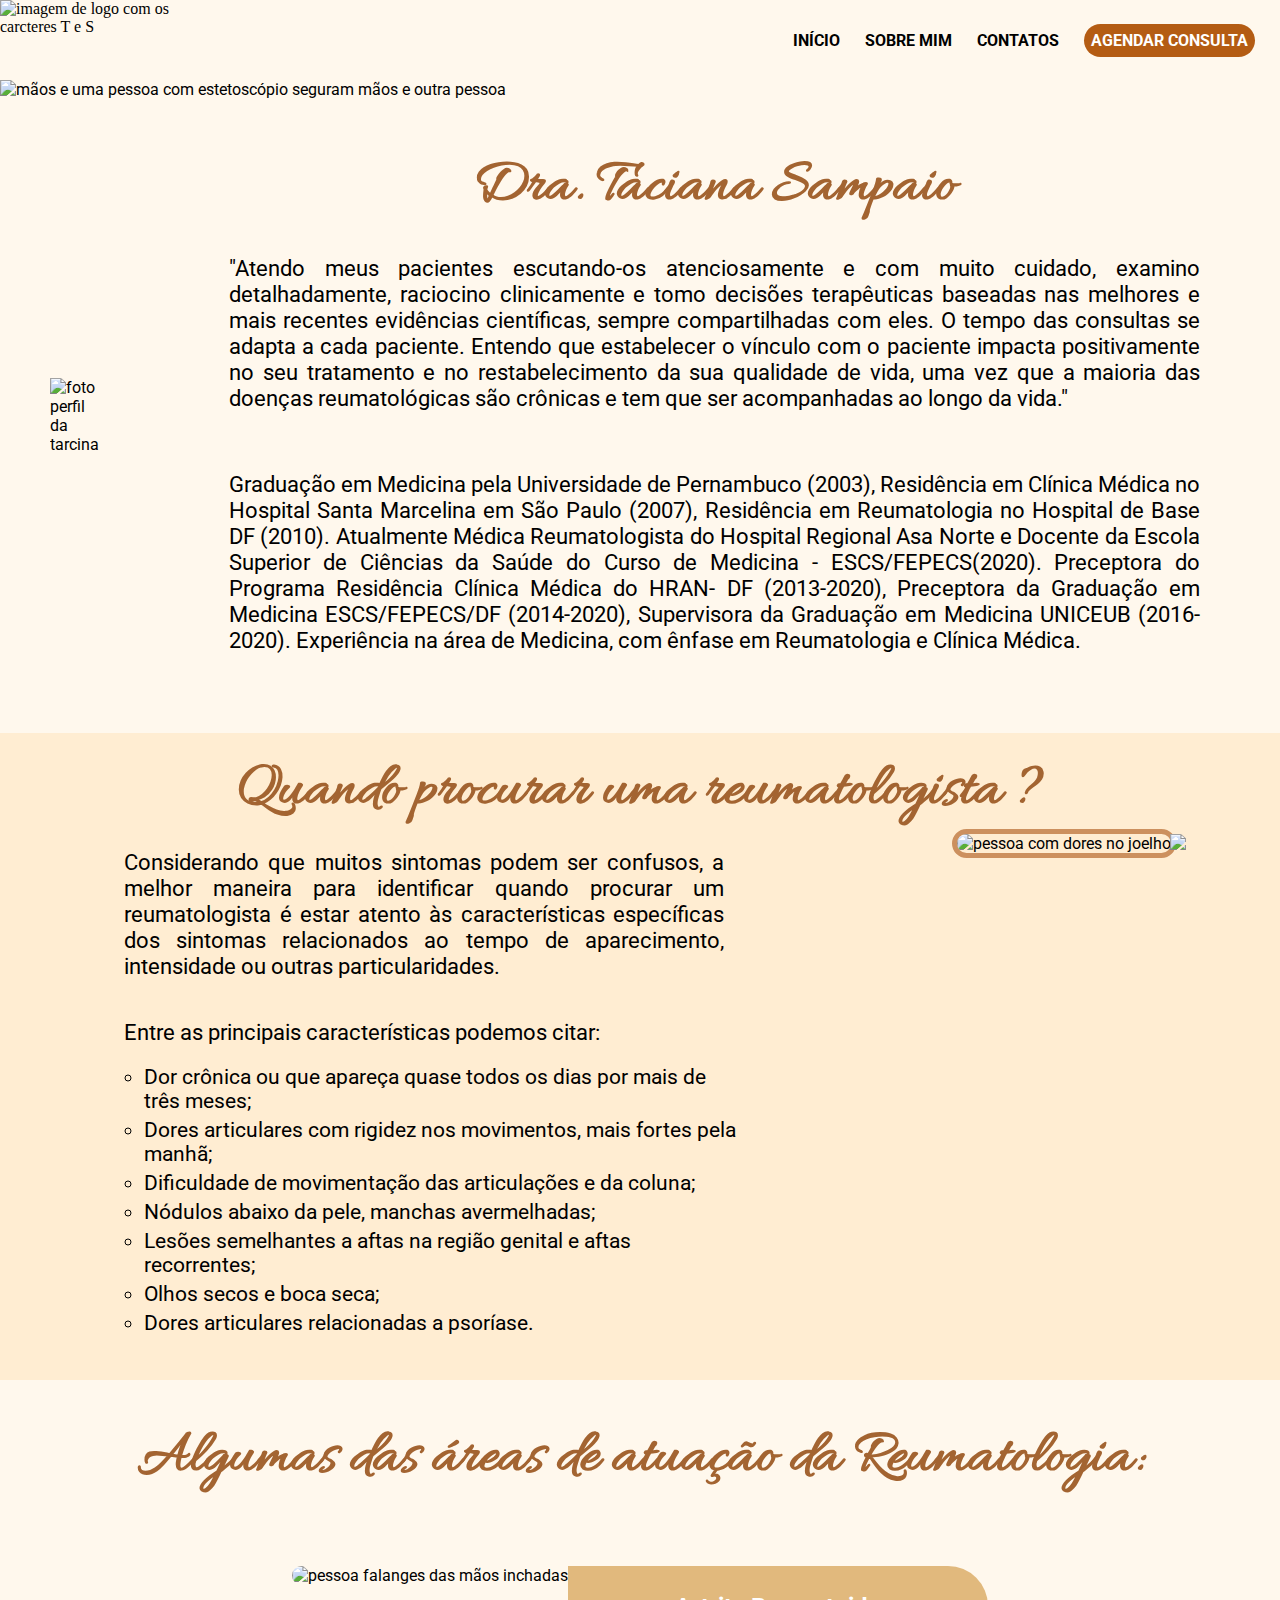
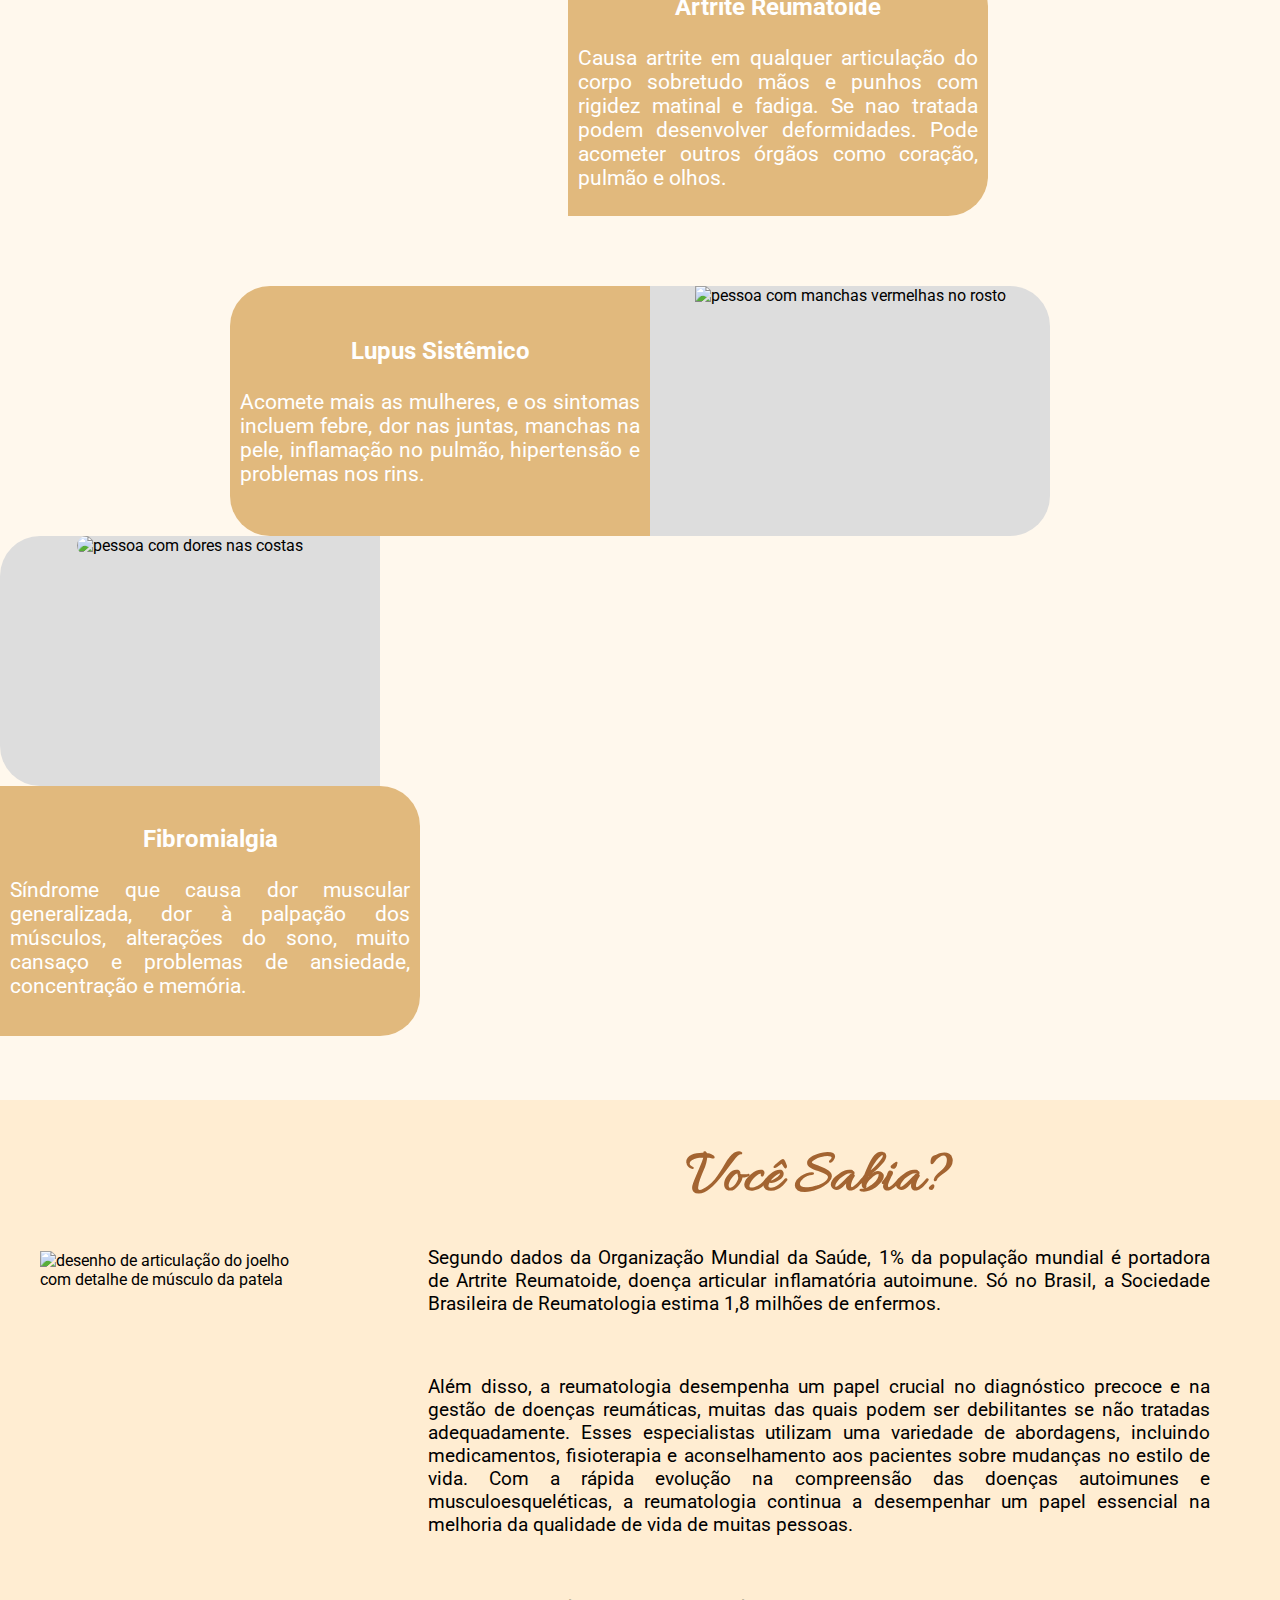
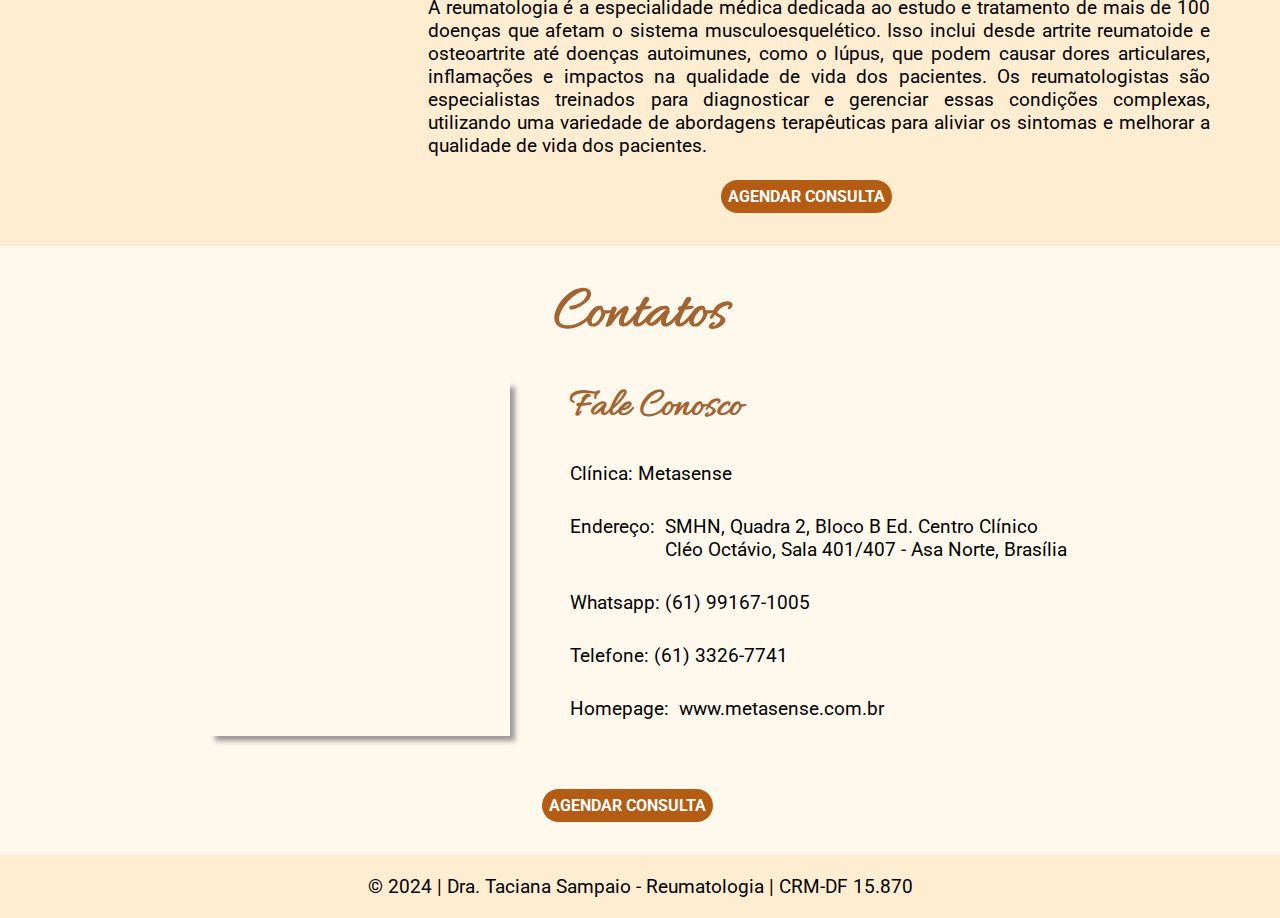
==== index.html @ 57ab5501 "nav mobile completo - antes de mexer seção doenças" ====
<!DOCTYPE html>
<html lang="pt-br">
	<head>
		<title>Dra. Taciana (em construção)</title>
		<meta charset="utf-8"/>
		<meta name="keywords" content="reumatologia,taciana albuquerque sampaio carvalho,reumatologista,consulta,lupus,distrito federal,brasilia,fibromialgia,artrite">
		<meta name="description" content="Site da médica taciana albuquerque sampaio carvalho, profissional especializada em doenças reumatológicas como lupsus, arteite reumatoide, fibromialgia. Marque sua consulta em brasilia e distrito federal."/>
		<meta name="viewport" content="width=device-width, initial-scale=1">
		<link rel="stylesheet" type="text/css" href="estilo.css">
	</head>

    <body>
        <section id="container-externo">
            <nav id="navDesktop">
                <div id="conjunto-menu">
                    <div id="logo-menu">
                        <img id="img-logo" src="img/logo.png" alt="imagem de logo com os carcteres T e S">
                    </div>
                        
                    <div id="menu-nav">
                        <a class="menu" href="#">INÍCIO<a/> 
                        <a class="menu" href="#sobre-mim">SOBRE MIM<a/> 
                        <a class="menu" href="#locais_atendimento">CONTATOS<a/> 
                        <a class="a-menu" href="#">AGENDAR CONSULTA<a/>
                    </div>
                </div>
            </nav>

            <nav id="navMobile">
                <div id="conjunto-menu-mobile">
                    <div id="menu-logo-burguer">
                        <img id="img-logo" src="img/logo.png" alt="imagem de logo com os carcteres T e S">
                    </div>
                        
                    <div id="menu-nav-mobile">
                        <a id="burguer" onclick="mostrarMenu()"><img id="img-burguer" src="/img/icons8-cardápio-96.png" alt=""></a>
                        <div id="containerMenuMobile">
                            <a class="menuMobile" href="#">INÍCIO<a/> 
                            <a class="menuMobile" href="#sobre-mim">SOBRE MIM<a/> 
                            <a class="menuMobile" href="#locais_atendimento">CONTATOS<a/> 
                            <a class="menuMobile" href="#">AGENDAR CONSULTA<a/>
                        </div>
                    </div>
                </div>
            </nav>

            <header>
                <img id= "banner"src="img/banner2.png" alt="mãos e uma pessoa com estetoscópio seguram mãos e outra pessoa"/>
            </header>

            <main id="sobre-mim">
                <div id="container-perfil">
                    <img id="perfil"src="img/perfil.png" alt="foto perfil da tarcina">
                </div>

                <div id="texto-main">
                    <h1>Dra. Taciana Sampaio</h1>
                    <p>"Atendo meus pacientes  escutando-os atenciosamente e com muito cuidado, examino detalhadamente, raciocino clinicamente  e tomo  decisões terapêuticas baseadas nas melhores e mais recentes evidências científicas, sempre compartilhadas com eles. O tempo das consultas se adapta a cada paciente. Entendo que estabelecer o vínculo com o paciente impacta positivamente no seu tratamento e no restabelecimento da sua qualidade de vida, uma vez que a maioria das doenças reumatológicas são crônicas e tem que ser acompanhadas ao longo da vida."</p>
                    <p>Graduação em Medicina pela Universidade de Pernambuco (2003), Residência em Clínica Médica no Hospital Santa Marcelina em São Paulo (2007), Residência em Reumatologia no Hospital de Base DF (2010). Atualmente Médica Reumatologista do Hospital Regional Asa Norte e Docente da Escola Superior de Ciências da Saúde do Curso de Medicina - ESCS/FEPECS(2020). Preceptora do Programa Residência Clínica Médica do HRAN- DF (2013-2020), Preceptora da Graduação em Medicina ESCS/FEPECS/DF (2014-2020), Supervisora da Graduação em Medicina UNICEUB (2016-2020). Experiência na área de Medicina, com ênfase em Reumatologia e Clínica Médica.</p>


                </div>

            </main>

            <section id="sintomas">
                <h1>Quando procurar uma reumatologista ?</h1>

                <div class="container-sintomas">

                <div class="textos-sintomas">
                    <p>Considerando que muitos sintomas podem ser confusos, a melhor maneira para 
                        identificar quando procurar um reumatologista é estar atento às características
                         específicas dos sintomas relacionados ao tempo de aparecimento, intensidade
                         ou outras particularidades.</p>

                    <p>Entre as principais características podemos citar: </p>

                    <ul>
                        <li>Dor crônica ou que apareça quase todos os dias por mais de três meses;</li>
                        <li>Dores articulares com rigidez nos movimentos, mais fortes pela manhã;</li>
                        <li>Dificuldade de movimentação das articulações e da coluna;</li>
                        <li>Nódulos abaixo da pele, manchas avermelhadas;</li>
                        <li>Lesões semelhantes a aftas na região genital e aftas recorrentes;</li>
                        <li>Olhos secos e boca seca;</li>
                        <li>Dores articulares relacionadas a psoríase.</li>
                    </ul>
                </div>

                <div>
                    <img id="img-sintomas" src="img/img1.png" alt="pessoa com dores no joelho">
                </div>

                </div>
            </section>

            <section id="doencas">
                <h1>Algumas das áreas de atuação da Reumatologia:</h1>
                <div class="container-doencas">
                    <div class="imgdoencas">
                        <img class="imgdireito" src="img/artriteReumatoide.jpeg" alt="pessoa falanges das mãos inchadas">
                    </div>
                    <div class="txt-doencas">
                        <h3>Artrite Reumatoide</h3>
                        <p>Causa artrite em qualquer articulação do corpo sobretudo mãos e punhos com rigidez matinal e fadiga. Se nao tratada podem desenvolver deformidades. Pode acometer  outros órgãos como coração, pulmão e olhos.</p>
                    </div>
                </div>
                <div class="container-doencas">
                    <div class="txt-doencas-inverso">
                        <h3>Lupus Sistêmico</h3>
                        <p>Acomete mais as mulheres, e os sintomas incluem febre, dor nas juntas, manchas na pele, inflamação no pulmão, hipertensão e problemas nos rins.</p>
                    </div>
                    <div class="imgsecao2inverso">
                        <img class="imginverso" src="img/lupus.jpeg" alt="pessoa com manchas vermelhas no rosto">
                    </div>
                </div>
                <div class="container-doencas2">
                    <div class="img-doencas">
                        <img class="imgdireito" src="img/fibromialgia.jpeg" alt="pessoa com dores nas costas">
                    </div>
                    <div class="txt-doencas">
                        <h3>Fibromialgia</h3>
                        <p>Síndrome que causa dor muscular generalizada, dor à palpação dos músculos, alterações do sono, muito cansaço e problemas de ansiedade,  concentração e  memória.</p>
                    </div>
                </div>
            </section>

            <section id="curiosidades">
                <div id="img-curiosidades">
                    <img class="img3" src="img/img2redimensionada.png" alt="desenho de articulação do joelho com detalhe de músculo da patela">
                </div>

                <div id="curiosidades-txt-botao">
                    <h1>Você Sabia?</h1>
                    <p>Segundo dados da Organização Mundial da Saúde, 1% da população mundial é 
                        portadora de Artrite Reumatoide, doença articular inflamatória autoimune. 
                        Só no Brasil, a Sociedade Brasileira de Reumatologia estima 1,8 milhões de
                         enfermos.</p>

                    <p>Além disso, a reumatologia desempenha um papel crucial no diagnóstico precoce
                         e na gestão de doenças reumáticas, muitas das quais podem ser debilitantes 
                         se não tratadas adequadamente. Esses especialistas utilizam uma variedade de
                          abordagens, incluindo medicamentos, fisioterapia e aconselhamento aos 
                          pacientes sobre mudanças no estilo de vida. Com a rápida evolução na 
                          compreensão das doenças autoimunes e musculoesqueléticas, a reumatologia 
                          continua a desempenhar um papel essencial na melhoria da qualidade de vida 
                          de muitas pessoas.</p>
                    
                    <p> A reumatologia é a especialidade médica dedicada ao estudo e tratamento de
                         mais de 100 doenças que afetam o sistema musculoesquelético. Isso inclui 
                         desde artrite reumatoide e osteoartrite até doenças autoimunes, como o lúpus, 
                         que podem causar dores articulares, inflamações e impactos na qualidade de 
                         vida dos pacientes. Os reumatologistas são especialistas treinados para 
                         diagnosticar e gerenciar essas condições complexas, utilizando uma variedade 
                         de abordagens terapêuticas para aliviar os sintomas e melhorar a qualidade 
                         de vida dos pacientes.</p>

                    <div id="menu-curiosidades">
                        <a class="a-menu" href="https://api.whatsapp.com/send/?phone=5561991671005&text=Ol%C3%A1%21+Gostaria+de+agendar+uma+consulta%2C+por+favor.&type=phone_number&app_absent=0"  target="_blank">AGENDAR CONSULTA</a>
                    </div>
                </div>
            </section>

            <section id="locais_atendimento">
                <h1>Contatos</h1>
                <div class="local">
                    <div class="localizacao">
                        <div class="container-iframe">
                            <iframe src="https://www.google.com/maps/embed?pb=!1m18!1m12!1m3!1d1919.682498813079!2d-47.88621517923961!3d-15.78469671516233!2m3!1f0!2f0!3f0!3m2!1i1024!2i768!4f13.1!3m3!1m2!1s0x935a3afe8696746b%3A0x66f5498528da4830!2sCl%C3%ADnica%20Metasense%20-%20Sa%C3%BAde%20e%20Bem-estar!5e0!3m2!1spt-BR!2sbr!4v1701875648238!5m2!1spt-BR!2sbr" width="100%" height="350" style="border:0;" allowfullscreen="" loading="lazy" referrerpolicy="no-referrer-when-downgrade"></iframe>
                        </div>
                    </div>
                    <div class="contato">
                        <h4>Fale Conosco</h4>
                        <p>Clínica: Metasense</p>
                        <div class="endereco">
                            <p>Endereço:</p>
                            <p class="end-resultado">SMHN, Quadra 2, Bloco B Ed. Centro Clínico Cléo Octávio, Sala 401/407 - 
                            Asa Norte, Brasília</p>
                        </div>
                        <p>Whatsapp: (61) 99167-1005</p>
                        <p>Telefone: (61) 3326-7741</p>
                        <div class="pagina">
                            <p>Homepage:</p>
                            <a id="a-pagina"href="http://www.metasense.com.br/"><p class="pagina-resultado">www.metasense.com.br</p></a>
                        </div>
                    </div>
                </div>
    
                <div id="bt-contato">
                    <a class="a-menu" href="https://api.whatsapp.com/send/?phone=5561991671005&text=Ol%C3%A1%21+Gostaria+de+agendar+uma+consulta%2C+por+favor.&type=phone_number&app_absent=0"  target="_blank">AGENDAR CONSULTA</a>
                </div>
            </section>

            <footer>
                <p>© 2024 | Dra. Taciana Sampaio - Reumatologia | CRM-DF 15.870</p>
            </footer>
            
            <a href="https://api.whatsapp.com/send/?phone=5561991671005&text=Ol%C3%A1%21+Gostaria+de+agendar+uma+consulta%2C+por+favor.&type=phone_number&app_absent=0" target="_blank">
            <img id="WhatsVerde"src="img/WhatsVerde.png"></a>
            
        </section>

        <script src="script.js"></script>

    </body>
---- estilo.css ----
@import url('https://fonts.googleapis.com/css2?family=Allura&family=Roboto:wght@100;300;400;500&display=swap');@import url('https://fonts.googleapis.com/css2?family=Allura&family=Roboto:wght@100;300;400;500&display=swap');

*{
    padding: 0;
    margin: 0;
}

#navDesktop{
    background-color: #FFF8ED;
    height: 80px;
}

#conjunto-menu{
    display: flex;
    height: 80px;
    justify-content: space-between;
    align-items: center;
}

#logo-menu{
    height: 80px;
}

#img-logo{
    height: 100%;
}

#menu-nav{
    height: 100%;
    width: 100%;
    display: flex;
    align-items: center;
    justify-content: flex-end;
}

.menu{
    margin-right: 25px;
    font-weight: bold;
}

.a-menu{
    margin-right: 25px;
    background-color: #B45C13;
	padding: 7px;
	border-radius: 20px;
	font-weight: bold;
}

.menu:link, .menu:visited{
	color: #000;
}
.menu:hover, .menu:active{
	color: #B45C13;
}

.a-menu:link, .a-menu:visited{
	color: #FFF;
}

.a-menu:hover, .a-menu:active{
	color: #FFF8ED;
}

a{ 
	font-family: 'Roboto',sans-serif;
	font-size: 1rem;
	text-decoration:none;
 }

#navMobile{
	display: none;
}

header, #banner{
	background-color: #FFF8ED;
    width: 100%;
 }

 main{
    display: flex;
    align-items: center;
    background-color: #FFF8ED;
 }

#container-perfil{
    height: 70%;
}

#perfil{
	height: 700px;
    padding: 50px;
    box-sizing: border-box;
}

#texto-main{
    box-sizing: border-box;
    padding: 50px;
    display: flex;
    flex-direction: column;
    justify-content: space-around;
}

 h1{
	font-family: 'Allura',sans-serif;
	color: #A36431;
	font-size: 3.8em;
    text-align: center;
}

main p{
	font-family: 'Roboto',sans-serif;
	font-size: 1.4rem;
    padding: 30px;
    text-align: justify;
 }

 #sintomas{
    background-color: #FFEDD2;
 }

.container-sintomas{
    display: flex;
    justify-content: space-around;
 }

.textos-sintomas{
    width: 50%;
}

#sintomas h1{
    padding: 20px 0 0 0;
    font-size: 3.8em;
}

#sintomas p{
    font-family: 'Roboto',sans-serif;
	font-size: 1.4rem;
    padding: 20px;
    text-align: justify;
}

ul{
	padding:  0 0 40px 40px;
	list-style-type: circle;
 }

 li{
	font-family: 'Roboto',sans-serif;
	font-size: 1.3rem;
	text-align: left;
    padding: 0 0 5px 0;
}

#img-sintomas{
    height: 400px;
    border-radius: 200px;
    border: 5px solid #CC905E;
}

#doencas{
	background-color: #FFF8ED;
	text-align: center;
	padding-bottom: 5%;
}

#doencas h1{
	padding-top: 40px;
}

.container-doencas{
	display: flex;
	justify-content: center;
	margin-top: 70px;
}

.img-doencas{
	width: 380px;
	height: 250px;
	background-color: #DDD;
	border-radius: 40px 0 0 40px;
}

.txt-doencas{
	width: 400px;
	height: 250px;
	background-color: #E1B97D;
	border-radius: 0px 40px 40px 0px;
    padding: 0 10px 0 10px;
    display: flex;
    flex-direction: column;
    justify-content: center;
}

.imgsecao2inverso{
	width: 400px;
	height: 250px;
	background-color: #DDD;
	border-radius: 0px 40px 40px 0px;
}

.txt-doencas-inverso{
	width: 400px;
	height: 250px;
	background-color: #E1B97D;
	border-radius: 40px 0px 0px 40px;
    padding: 0 10px 0 10px;
    display: flex;
    flex-direction: column;
    justify-content: center;
}

.imgdireito{
	width: 100%;
	height: 100%;
	border-radius: 40px 0 0 40px;
}

.imginverso{
	width: 100%;
	height: 100%;
	border-radius: 0px 40px 40px 0px;	
}

#doencas h3{
	font-family: 'Roboto',sans-serif;
	margin-bottom: 10px;
	font-size: 1.5rem;
	text-align: center;
	color: #FFF;
}

#doencas p{
	font-family: 'Roboto',sans-serif;
	margin-top: 15px;
	font-size: 1.3rem;
	text-align: justify;
	color: #FFF;	
}

#curiosidades{
	background-color: #FFEDD2;
	display: grid;
	grid-template-columns: .8fr 2.2fr;
	grid-template-areas: "img texto";
	align-items: center;
}

#img-curiosidades{
	grid-area: img;
	display: flex;
	flex-direction: column;
	align-items: center;
}

.img3{
	height: 444px;
	width: 278px;
	padding: 40px;
}

#curiosidades-txt-botao{
	padding: 40px;
	grid-area: texto;
	display: flex;
	flex-direction: column;
	justify-items: center;
	align-items: center;
}

#curiosidades-txt-botao p{
	font-family: 'Roboto',sans-serif;
	font-size: 1.2rem;
    padding: 30px;
    text-align: justify;
 }

#locais_atendimento{
	background-color: #FFF8ED;
	display: flex;
	flex-direction: column;
	align-items: center;
}

#locais_atendimento h1{
	padding: 30px 0;
} 

.local{
	display: grid;
	grid-template-areas: "loc contato";
}

.localizacao{
	grid-area: loc;
	display: flex;
	flex-direction: column;
	/*border: 1pt solid #000;*/
	margin-right: 30px;
}
.localizacao h4{
	display: block;
	text-align: center;
	/*border: 1pt solid #000;*/
}

.container-iframe{
	box-shadow: 5px 5px 5px rgb(156, 153, 153);
}

.contato{
	height: 350px;
	width: 500px;
	grid-area: contato;
	/*border: 1pt solid #000;*/
	align-items: center;
	margin-left: 30px;
}

h4{
	font-family: 'Allura',sans-serif;
	color: #A36431;
	font-size: 2.5em;
}

.contato p{
	font-family: 'Roboto',sans-serif;
	font-size: 1.2rem;
	padding-top: 30px;
}

.endereco{
	display: flex;
}

.end-resultado{
	padding-left: 10px;
}

.pagina{
	display: flex;
	align-items: flex-end;
}

.pagina-resultado{
	padding-left: 10px;
}



#a-pagina:link, #a-pagina:visited{
	color: #000;
}

#a-pagina:hover, #a-pagina:active{
	color: #B45C13;
}

#bt-contato{
	margin: 60px 0 40px 0;
}

footer{
	padding: 20px 0;
	background-color: #FFEDD2;
}

footer p{
	font-family: 'Roboto',sans-serif;
	font-size: 1.2rem;
	text-align: center;
	color: #000;
}

#WhatsVerde{
	width:60px;
	z-index: 1;
	position: fixed;
	bottom: 50px;
	right: 50px;
}


/*responsividade */

@media screen and (max-width: 1230px){

	#perfil{
		height: 600px;
		padding: 25x;
		box-sizing: border-box;
	}

	.local{
		display: grid;
		grid-template-columns: 1fr;
		grid-template-rows: 1fr 1fr;
		grid-template-areas: "contato" 
							 "loc";
		justify-content: flex-start;
	}

	.localizacao{
		height: 350px;
		grid-area: loc;
		display: flex;
		flex-direction: column;
		align-items: center;
		/*border: 1pt solid #000;*/
	}
	
	.container-iframe{
		box-shadow: 5px 5px 5px rgb(156, 153, 153);
	}
	
	.contato{
		grid-area: contato;
		margin-bottom: 40px;
		align-items: center;
		padding: 0;
		/*border: 1pt solid #000;*/
	}
}

@media screen and (max-width: 900px){
	main{
		display: flex;
		flex-direction: column-reverse;
		background-color: #FFF8ED;
	 }

	 #perfil{
		height: 700px;
		padding: 25x;
		box-sizing: border-box;
	}

	.container-sintomas{
		display: flex;
		flex-direction: column;
		align-items: center;
	}

	.textos-sintomas{
		width: 80%;
	}

	#img-sintomas{
		margin-bottom: 30px;
	}
	
	#curiosidades{
		background-color: #FFEDD2;
		display: grid;
		grid-template-columns: 1fr;
		grid-template-rows: .5fr .5fr;
		grid-template-areas: "texto" 
							  "img";
		align-items: center;
	}

	#img-curiosidades{
		grid-area: img;
		display: flex;
		flex-direction: column;
		align-items: center;
	}
	
	.img3{
		height: 444px;
		width: 278px;
		padding: 0px;
	}
	
	#curiosidades-txt-botao{
		padding: 40px;
		grid-area: texto;
		display: flex;
		flex-direction: column;
		justify-items: center;
		align-items: center;
	}

	.container-iframe{
		width: 500px;
		box-shadow: 5px 5px 5px rgb(156, 153, 153);
	}
	
}

@media screen and (max-width: 629px){

	#navDesktop{
		display: none;
	}

	#navMobile{
		display: block;
		background-color: #FFF8ED;
	}

	#menu-logo-burguer{
		display: block;
		justify-content: space-between;
		align-items: center;
		height: 80px;
	}

	#img-logo{
		height: 100%;
	}

	#burguer{
		width: 100%;
		border-top: .3pt solid #000;
		display: flex;
		justify-content: center;
		align-items: center;
		text-align: center;
		/*font-size: .65rem;
		font-weight: bold;*/
	}

	#burguer:hover, .burguer:active{
		background-color: white;
	}

	#menu-nav-mobile{
		display: flex;
		flex-direction: column;
		align-items: center;
	}


	#img-burguer{
		height: 20px;
		cursor: pointer;
	}

	#containerMenuMobile{
		width: 100%;
	}

	.menuMobile{
		width: 100%;
		text-align: center;
		font-family: 'Roboto',sans-serif;
	    font-size: .65rem;
		font-weight: bold;
		border-top: .3pt solid #000;
		padding: 2.5px;
		display: block;
	}
	
	.menuMobile:link, .menuMobile:visited{
		color: #000;
	}
	.menuMobile:hover, .menuMobile:active{
		color: #B45C13;
		background-color: white;
	}
	
	header{
		border-top: .3pt solid #000;
	}

	#perfil{
		height: 600px;
	}

	#img-sintomas{
		height: 300px;
   		border-radius: 1500px;
    	border: 3px solid #CC905E;
	}

	#doencas{
		display: flex;
		flex-direction: column;
		align-items: center;
	}

	.container-doencas{
		display: flex;
		flex-direction: column;
		align-items: center;
		margin-bottom: 100px;
	}
	
	.imgdireito{
		width: 350px;
		height: 243px;
		background-color: #DDD;
		border-radius: 40px;
	}
	
	
	.txt-doencas{
		width: 350px;
		height: 243px;
		background-color: #E1B97D;
		border-radius: 40px;
		padding: 0 10px 0 10px;
		display: flex;
	}



	.imgsecao2inverso, .imginverso{
		width: 350px;
		height: 255px;
		background-color: #DDD;
		border-radius: 40px;
	}

	.txt-doencas-inverso{
		width: 350px;
		height: 255px;
		background-color: #E1B97D;
		border-radius: 40px;
		padding: 0 10px 0 10px;
		justify-content: center;
		margin-bottom: 5px;
	}

	.img-doencas{
		width: 350px;
		height: 245px;
		border-radius: 40px;
	}

	#container-doencas2{
		display: flex;
		flex-direction: column-reverse;
		justify-items: center;
	}

}
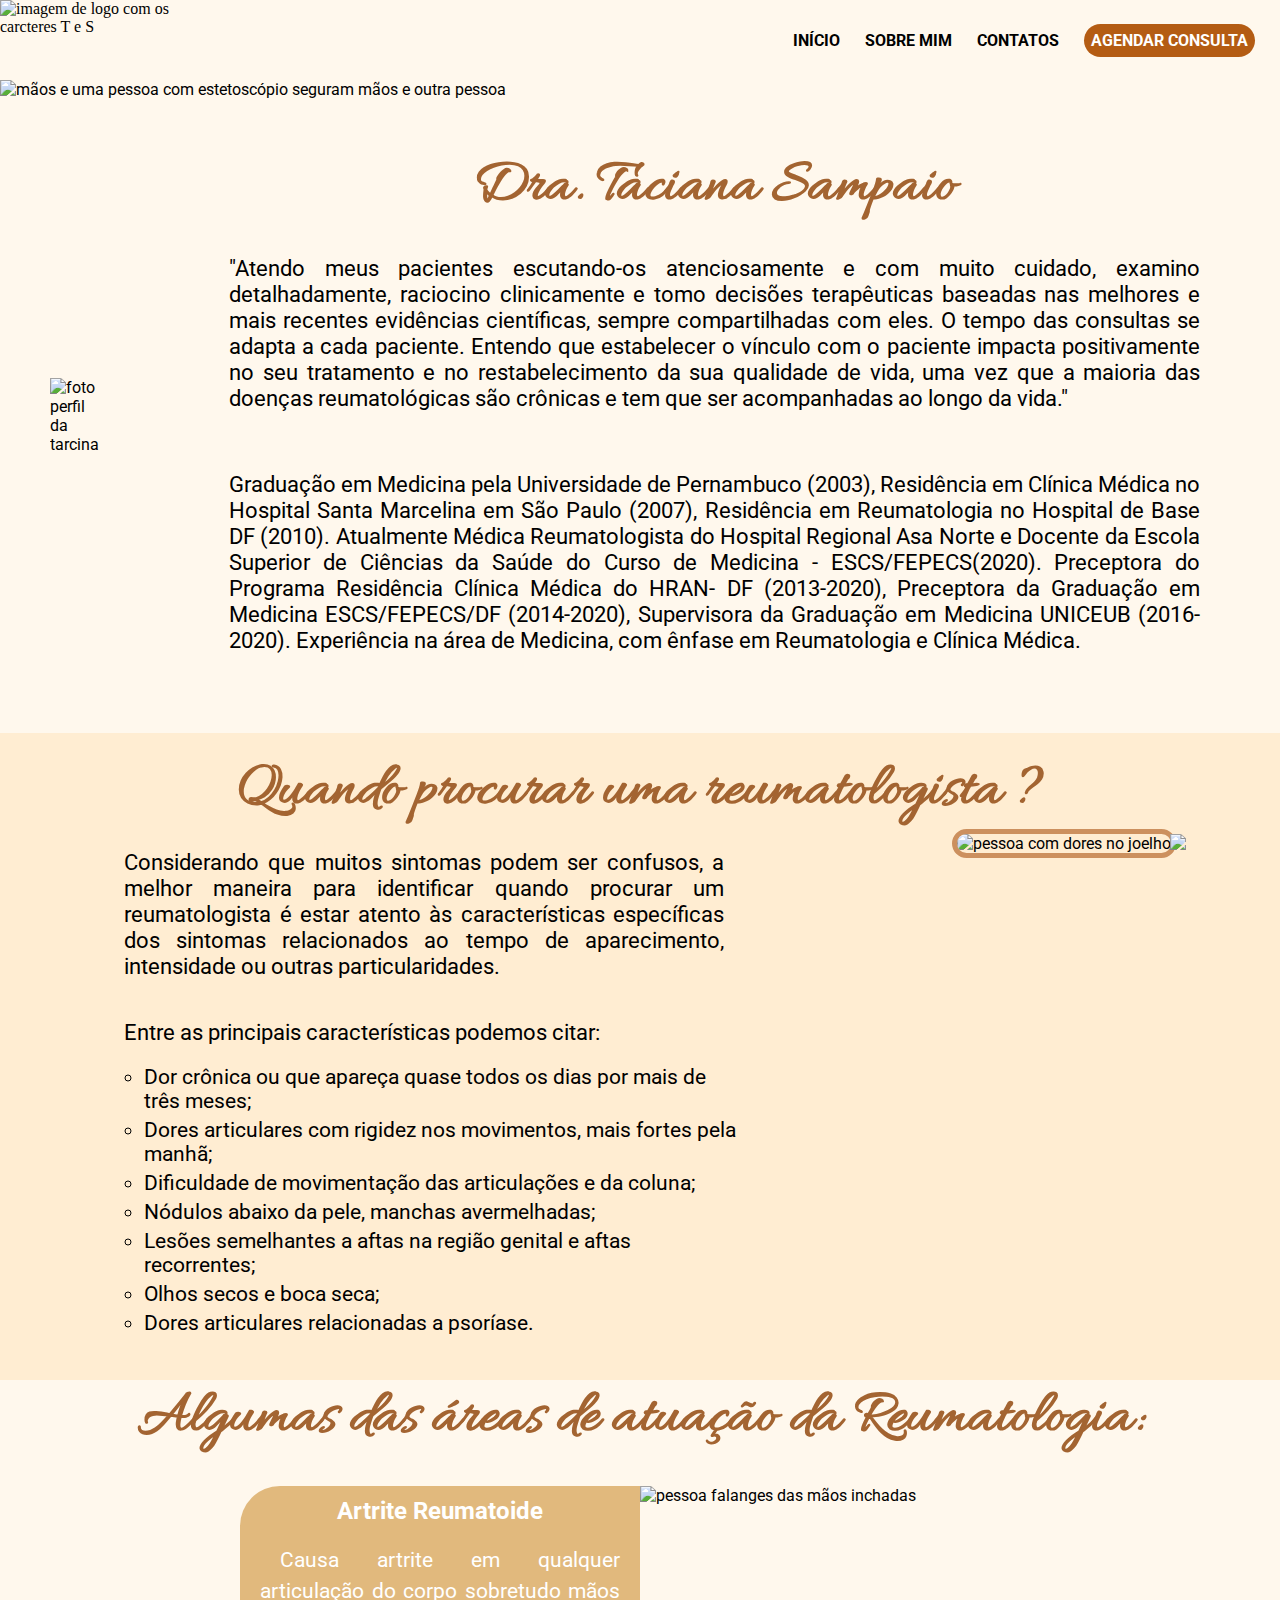
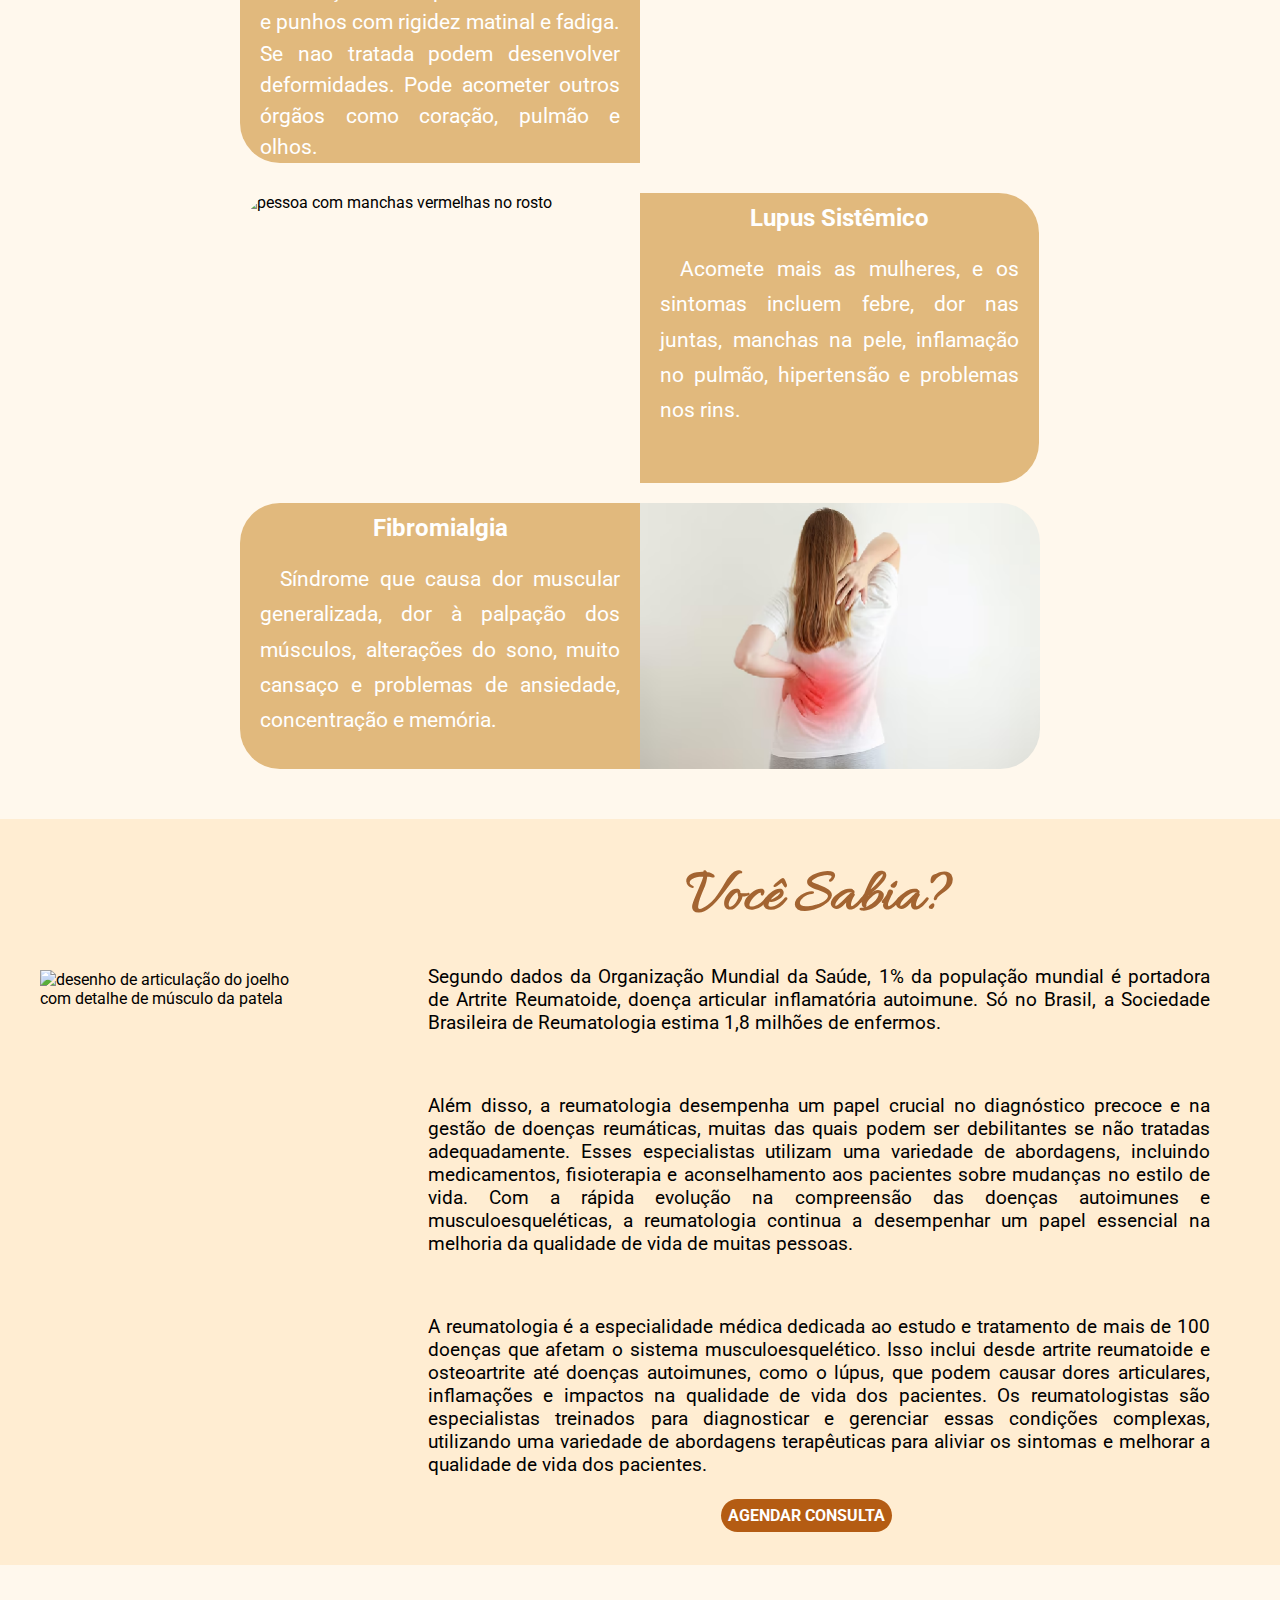
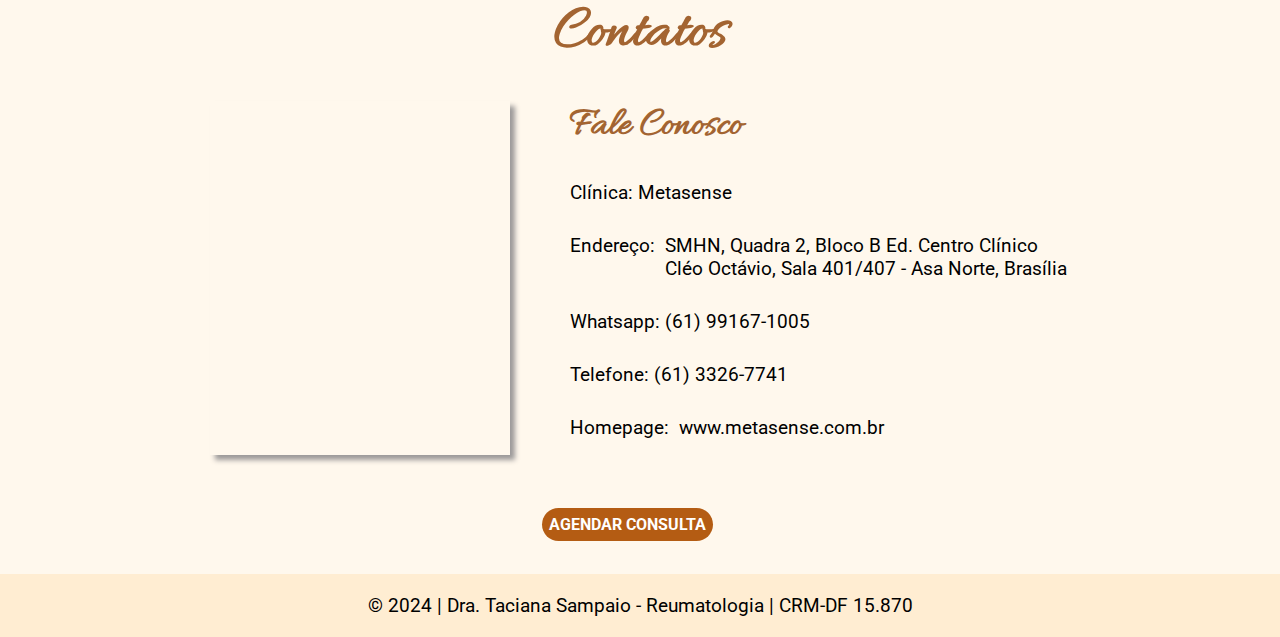
==== commit 3e3be91e: "seçao doenças refeita, index e estilo antigos excluidos" ====
--- a/index.html
+++ b/index.html
@@ -95,33 +95,29 @@
             </section>
 
             <section id="doencas">
-                <h1>Algumas das áreas de atuação da Reumatologia:</h1>
-                <div class="container-doencas">
-                    <div class="imgdoencas">
-                        <img class="imgdireito" src="img/artriteReumatoide.jpeg" alt="pessoa falanges das mãos inchadas">
-                    </div>
-                    <div class="txt-doencas">
-                        <h3>Artrite Reumatoide</h3>
-                        <p>Causa artrite em qualquer articulação do corpo sobretudo mãos e punhos com rigidez matinal e fadiga. Se nao tratada podem desenvolver deformidades. Pode acometer  outros órgãos como coração, pulmão e olhos.</p>
-                    </div>
-                </div>
-                <div class="container-doencas">
-                    <div class="txt-doencas-inverso">
+                    <h1>Algumas das áreas de atuação da Reumatologia:</h1>
+                    <div class="container-artrite">
+                        <div class="txt-artrite">
+                            <h3>Artrite Reumatoide</h3>
+                            <p>Causa artrite em qualquer articulação do corpo sobretudo mãos e punhos com rigidez matinal e fadiga. Se nao tratada podem desenvolver deformidades. Pode acometer  outros órgãos como coração, pulmão e olhos.</p>
+                        </div>
+                        <img class="img-artrite" src="img/artriteReumatoide.jpeg" alt="pessoa falanges das mãos inchadas">
+                    </div>
+
+                <div class="container-lupus">
+                    <img class="img-lupus" src="img/lupus.jpeg" alt="pessoa com manchas vermelhas no rosto">
+                    <div class="txt-lupus">
                         <h3>Lupus Sistêmico</h3>
                         <p>Acomete mais as mulheres, e os sintomas incluem febre, dor nas juntas, manchas na pele, inflamação no pulmão, hipertensão e problemas nos rins.</p>
                     </div>
-                    <div class="imgsecao2inverso">
-                        <img class="imginverso" src="img/lupus.jpeg" alt="pessoa com manchas vermelhas no rosto">
-                    </div>
-                </div>
-                <div class="container-doencas2">
-                    <div class="img-doencas">
-                        <img class="imgdireito" src="img/fibromialgia.jpeg" alt="pessoa com dores nas costas">
-                    </div>
-                    <div class="txt-doencas">
+                </div>
+
+                <div class="container-fibro">
+                    <div class="txt-fibro">
                         <h3>Fibromialgia</h3>
                         <p>Síndrome que causa dor muscular generalizada, dor à palpação dos músculos, alterações do sono, muito cansaço e problemas de ansiedade,  concentração e  memória.</p>
                     </div>
+                    <img class="img-fibro" src="img/fibro.png" alt="pessoa com dores nas costas">
                 </div>
             </section>
 
--- a/estilo.css
+++ b/estilo.css
@@ -159,82 +159,121 @@
 
 #doencas{
 	background-color: #FFF8ED;
-	text-align: center;
-	padding-bottom: 5%;
-}
-
-#doencas h1{
-	padding-top: 40px;
-}
-
-.container-doencas{
+}
+
+.container-artrite{
+	margin: 30px 0 20px 0;
 	display: flex;
 	justify-content: center;
-	margin-top: 70px;
-}
-
-.img-doencas{
-	width: 380px;
-	height: 250px;
-	background-color: #DDD;
+}
+
+.txt-artrite{
+	width: 400px;
+	height: 277px;
+	font-size: 1.3rem;
 	border-radius: 40px 0 0 40px;
-}
-
-.txt-doencas{
+	display: flex;
+	flex-direction: column;
+	align-items: center;
+	background-color: #E1B97D;
+}
+
+.txt-artrite p{
+	color: white;
+	text-indent: 20px;
+	padding: 20px;
+	text-align: justify;
+	font-family: 'Roboto',sans-serif;
+	line-height: 1.5;
+}
+
+.txt-artrite h3{
+	color: white;
+	font-family: 'Roboto',sans-serif;
+	padding-top: 10px;
+}
+
+.img-artrite{
 	width: 400px;
-	height: 250px;
+	height: 277px;
+	border-radius: 0 40px 40px 0;
+}
+
+.container-lupus{
+	margin: 30px 0 20px 0;
+	display: flex;
+	justify-content: center;
+}
+
+.img-lupus{
+	border-radius: 40px 0  0 40px;
+	width: 399px;
+	height: 290px;
+}
+
+.txt-lupus{
+	width: 399px;
+	height: 290px;
+	font-size: 1.3rem;
+	border-radius: 0 40px 40px 0;
+	display: flex;
+	flex-direction: column;
+	align-items: center;
 	background-color: #E1B97D;
-	border-radius: 0px 40px 40px 0px;
-    padding: 0 10px 0 10px;
-    display: flex;
-    flex-direction: column;
-    justify-content: center;
-}
-
-.imgsecao2inverso{
+}
+
+.txt-lupus p{
+	color: white;
+	text-indent: 20px;
+	padding: 20px;
+	text-align: justify;
+	font-family: 'Roboto',sans-serif;
+	line-height: 1.7;
+}
+
+.txt-lupus h3{
+	color: white;
+	font-family: 'Roboto',sans-serif;
+	padding-top: 10px;
+
+}
+
+.container-fibro{
+	padding-bottom: 50px;
+	display: flex;
+	justify-content: center;
+}
+
+.txt-fibro{
 	width: 400px;
-	height: 250px;
-	background-color: #DDD;
-	border-radius: 0px 40px 40px 0px;
-}
-
-.txt-doencas-inverso{
+	font-size: 1.3rem;
+	border-radius: 40px 0 0 40px;
+	display: flex;
+	flex-direction: column;
+	align-items: center;
+	background-color: #E1B97D;
+}
+
+.txt-fibro p{
+	color: white;
+	text-indent: 20px;
+	padding: 20px;
+	text-align: justify;
+	font-family: 'Roboto',sans-serif;
+	line-height: 1.7;
+}
+
+.txt-fibro h3{
+	color: white;
+	font-family: 'Roboto',sans-serif;
+	padding-top: 10px;
+
+}
+
+.img-fibro{
 	width: 400px;
-	height: 250px;
-	background-color: #E1B97D;
-	border-radius: 40px 0px 0px 40px;
-    padding: 0 10px 0 10px;
-    display: flex;
-    flex-direction: column;
-    justify-content: center;
-}
-
-.imgdireito{
-	width: 100%;
-	height: 100%;
-	border-radius: 40px 0 0 40px;
-}
-
-.imginverso{
-	width: 100%;
-	height: 100%;
-	border-radius: 0px 40px 40px 0px;	
-}
-
-#doencas h3{
-	font-family: 'Roboto',sans-serif;
-	margin-bottom: 10px;
-	font-size: 1.5rem;
-	text-align: center;
-	color: #FFF;
-}
-
-#doencas p{
-	font-family: 'Roboto',sans-serif;
-	margin-top: 15px;
-	font-size: 1.3rem;
-	text-align: justify;
-	color: #FFF;	
+	height: 266px;
+	border-radius: 0 40px 40px 0;
 }
 
 #curiosidades{
@@ -409,6 +448,7 @@
 	}
 	
 	.container-iframe{
+		width: 500px;
 		box-shadow: 5px 5px 5px rgb(156, 153, 153);
 	}
 	
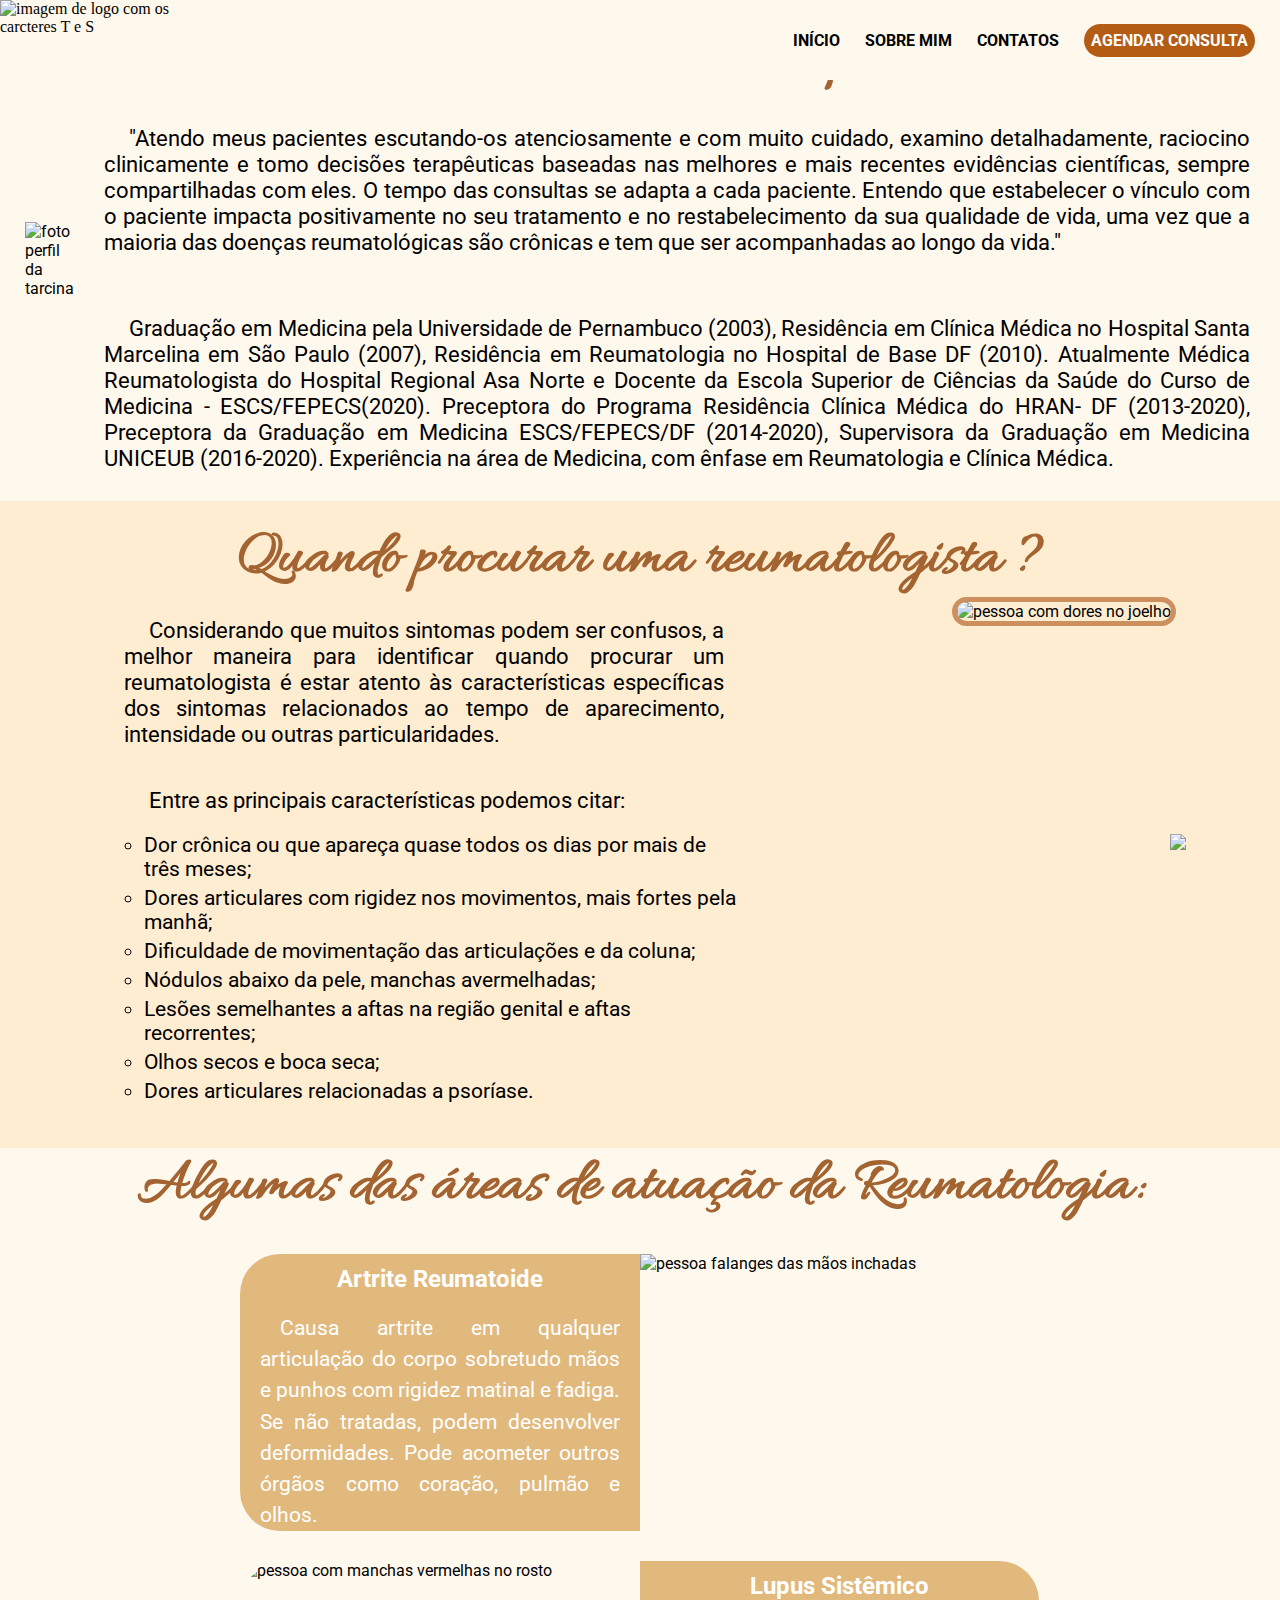
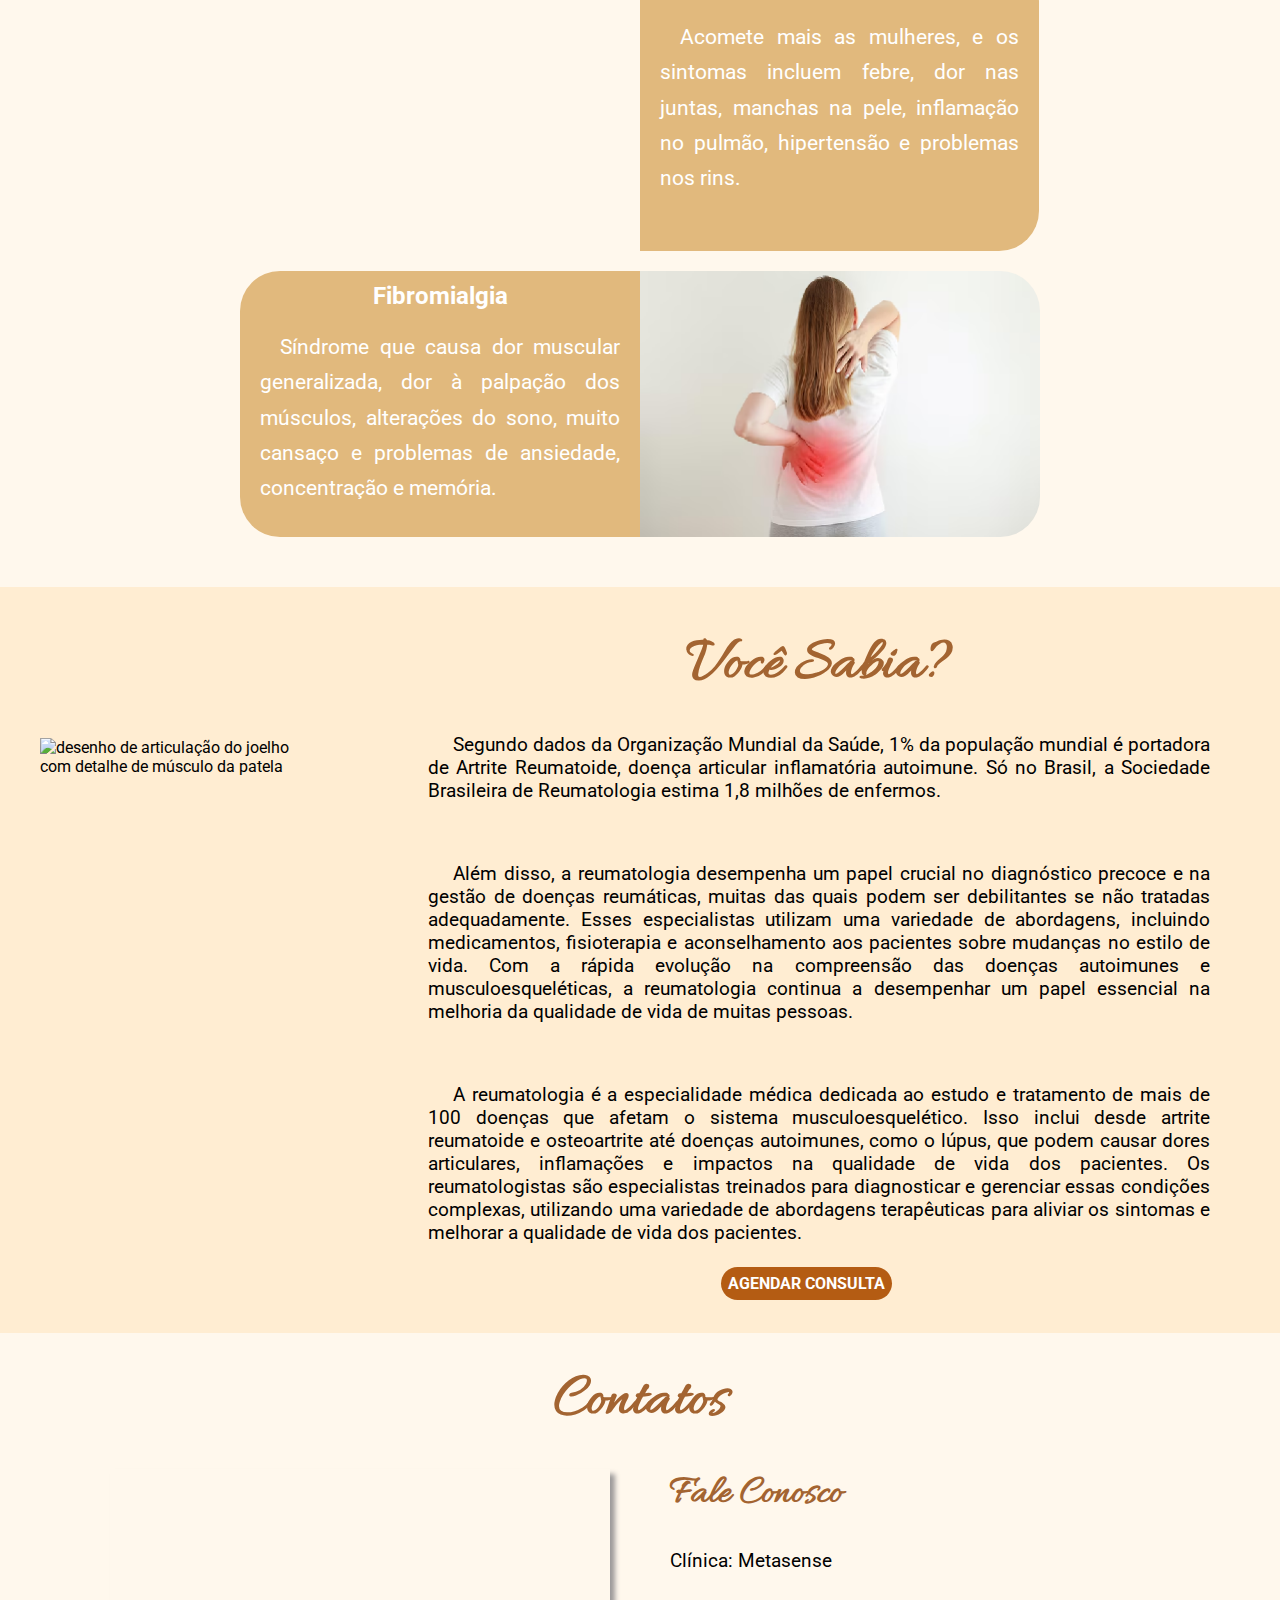
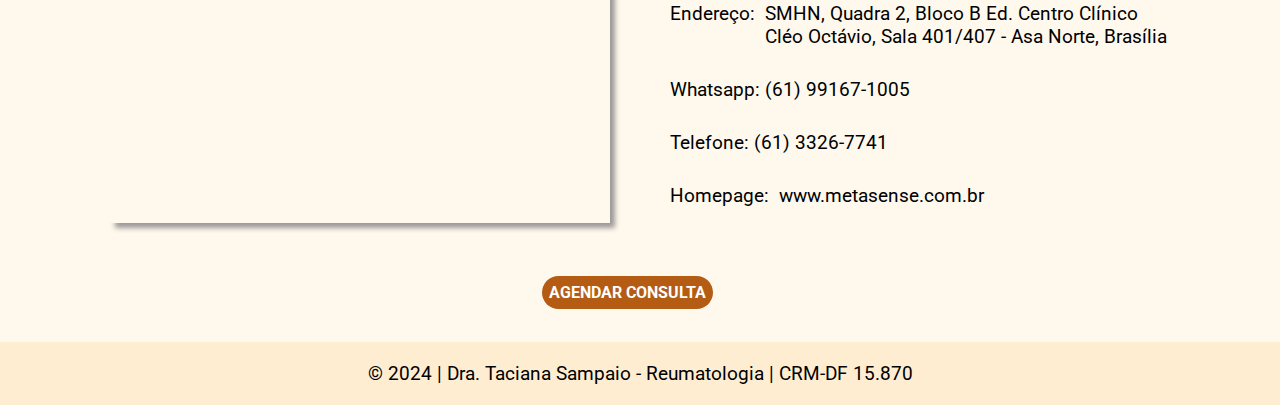
==== commit ca770794: "versão final 1 28-06-2024" ====
--- a/index.html
+++ b/index.html
@@ -21,7 +21,7 @@
                         <a class="menu" href="#">INÍCIO<a/> 
                         <a class="menu" href="#sobre-mim">SOBRE MIM<a/> 
                         <a class="menu" href="#locais_atendimento">CONTATOS<a/> 
-                        <a class="a-menu" href="#">AGENDAR CONSULTA<a/>
+                        <a class="a-menu" href="https://api.whatsapp.com/send/?phone=5561991671005&text=Ol%C3%A1%21+Gostaria+de+agendar+uma+consulta%2C+por+favor.&type=phone_number&app_absent=0" target="_blank">AGENDAR CONSULTA<a/>
                     </div>
                 </div>
             </nav>
@@ -99,7 +99,7 @@
                     <div class="container-artrite">
                         <div class="txt-artrite">
                             <h3>Artrite Reumatoide</h3>
-                            <p>Causa artrite em qualquer articulação do corpo sobretudo mãos e punhos com rigidez matinal e fadiga. Se nao tratada podem desenvolver deformidades. Pode acometer  outros órgãos como coração, pulmão e olhos.</p>
+                            <p>Causa artrite em qualquer articulação do corpo sobretudo mãos e punhos com rigidez matinal e fadiga. Se não tratadas, podem desenvolver deformidades. Pode acometer  outros órgãos como coração, pulmão e olhos.</p>
                         </div>
                         <img class="img-artrite" src="img/artriteReumatoide.jpeg" alt="pessoa falanges das mãos inchadas">
                     </div>
--- a/estilo.css
+++ b/estilo.css
@@ -8,6 +8,9 @@
 #navDesktop{
     background-color: #FFF8ED;
     height: 80px;
+	width: 100%;
+	z-index: 1;
+	position: fixed;
 }
 
 #conjunto-menu{
@@ -87,14 +90,11 @@
 }
 
 #perfil{
-	height: 700px;
-    padding: 50px;
-    box-sizing: border-box;
+	height: 500px;
+	padding-left: 25px;
 }
 
 #texto-main{
-    box-sizing: border-box;
-    padding: 50px;
     display: flex;
     flex-direction: column;
     justify-content: space-around;
@@ -112,6 +112,7 @@
 	font-size: 1.4rem;
     padding: 30px;
     text-align: justify;
+	text-indent: 25px;
  }
 
  #sintomas{
@@ -137,6 +138,7 @@
 	font-size: 1.4rem;
     padding: 20px;
     text-align: justify;
+	text-indent: 25px;
 }
 
 ul{
@@ -311,6 +313,7 @@
 	font-size: 1.2rem;
     padding: 30px;
     text-align: justify;
+	text-indent: 25px;
  }
 
 #locais_atendimento{
@@ -344,6 +347,7 @@
 
 .container-iframe{
 	box-shadow: 5px 5px 5px rgb(156, 153, 153);
+	width: 500px;
 }
 
 .contato{
@@ -419,14 +423,12 @@
 }
 
 
-/*responsividade */
+/*responsividade -------------------------------------------------------------------------*/
 
 @media screen and (max-width: 1230px){
 
 	#perfil{
 		height: 600px;
-		padding: 25x;
-		box-sizing: border-box;
 	}
 
 	.local{
@@ -487,7 +489,118 @@
 	#img-sintomas{
 		margin-bottom: 30px;
 	}
-	
+
+	.txt-artrite{
+		width: 280px;
+		height: 194px;
+		border-radius: 40px 0 0 40px;
+		display: flex;
+		flex-direction: column;
+		align-items: center;
+		background-color: #E1B97D;
+	}
+	
+	.txt-artrite p{
+		color: white;
+		text-indent: 20px;
+		padding: 20px;
+		text-align: justify;
+		font-family: 'Roboto',sans-serif;
+		line-height: 1.2;
+		font-size: .9rem;
+	}
+	
+	.txt-artrite h3{
+		color: white;
+		font-family: 'Roboto',sans-serif;
+		padding-top: 10px;
+	}
+	
+	.img-artrite{
+		width: 280px;
+		height: 194px;
+		border-radius: 0 40px 40px 0;
+	}
+	
+	.container-lupus{
+		margin: 30px 0 20px 0;
+		display: flex;
+		justify-content: center;
+	}
+	
+	.img-lupus{
+		border-radius: 40px 0  0 40px;
+		width: 279px;
+		height: 203px;
+	}
+	
+	.txt-lupus{
+		width: 279px;
+		height: 203px;
+		border-radius: 0 40px 40px 0;
+		display: flex;
+		flex-direction: column;
+		align-items: center;
+		background-color: #E1B97D;
+	}
+	
+	.txt-lupus p{
+		color: white;
+		text-indent: 20px;
+		padding: 20px;
+		text-align: justify;
+		font-family: 'Roboto',sans-serif;
+		line-height: 1.7;
+		font-size: .9rem;
+	}
+	
+	.txt-lupus h3{
+		color: white;
+		font-family: 'Roboto',sans-serif;
+		padding-top: 10px;
+	
+	}
+	
+	.container-fibro{
+		padding-bottom: 50px;
+		display: flex;
+		justify-content: center;
+	}
+	
+	.txt-fibro{
+		width: 280px;
+		height: 186px;
+		border-radius: 40px 0 0 40px;
+		display: flex;
+		flex-direction: column;
+		align-items: center;
+		background-color: #E1B97D;
+	}
+	
+	.txt-fibro p{
+		color: white;
+		text-indent: 20px;
+		padding: 20px;
+		text-align: justify;
+		font-family: 'Roboto',sans-serif;
+		line-height: 1.6;
+		font-size: .9rem;
+	}
+	
+	.txt-fibro h3{
+		color: white;
+		font-family: 'Roboto',sans-serif;
+		padding-top: 10px;
+	
+	}
+	
+	.img-fibro{
+		width: 280px;
+		height: 186px;
+		border-radius: 0 40px 40px 0;
+	}
+	
+
 	#curiosidades{
 		background-color: #FFEDD2;
 		display: grid;
@@ -536,6 +649,9 @@
 	#navMobile{
 		display: block;
 		background-color: #FFF8ED;
+		width: 100%;
+		z-index: 1;
+		position: fixed;
 	}
 
 	#menu-logo-burguer{
@@ -543,6 +659,7 @@
 		justify-content: space-between;
 		align-items: center;
 		height: 80px;
+
 	}
 
 	#img-logo{
@@ -584,7 +701,7 @@
 		width: 100%;
 		text-align: center;
 		font-family: 'Roboto',sans-serif;
-	    font-size: .65rem;
+	    font-size: .75rem;
 		font-weight: bold;
 		border-top: .3pt solid #000;
 		padding: 2.5px;
@@ -603,8 +720,37 @@
 		border-top: .3pt solid #000;
 	}
 
+	#texto-main{
+		padding: 0px;
+		display: flex;
+		flex-direction: column;
+		justify-content: space-around;
+	}
+
 	#perfil{
-		height: 600px;
+		height: 500px;
+		padding-bottom: 30px;
+	}
+
+	h1{
+		font-size: 2.7rem;
+	}
+
+	#texto-main p{
+		font-size: 1rem;
+	}
+
+	#sintomas h1{
+		font-size: 2.5rem;
+	}
+
+	header{
+		position: relative;
+		top: 102px;
+	}
+
+	#sintomas p, li{
+		font-size: 1rem;
 	}
 
 	#img-sintomas{
@@ -613,65 +759,119 @@
     	border: 3px solid #CC905E;
 	}
 
-	#doencas{
-		display: flex;
-		flex-direction: column;
-		align-items: center;
-	}
-
-	.container-doencas{
-		display: flex;
-		flex-direction: column;
-		align-items: center;
-		margin-bottom: 100px;
-	}
-	
-	.imgdireito{
-		width: 350px;
-		height: 243px;
-		background-color: #DDD;
+	.container-artrite{
+		display: flex;
+		flex-direction: column;
+		align-items: center;
+	}
+
+	.txt-artrite, .img-artrite{
 		border-radius: 40px;
 	}
-	
-	
-	.txt-doencas{
-		width: 350px;
-		height: 243px;
-		background-color: #E1B97D;
+
+	.container-lupus{
+		display: flex;
+		flex-direction: column-reverse;
+		align-items: center;
+	}
+
+	.txt-lupus, .img-lupus{
 		border-radius: 40px;
-		padding: 0 10px 0 10px;
-		display: flex;
-	}
-
-
-
-	.imgsecao2inverso, .imginverso{
-		width: 350px;
-		height: 255px;
-		background-color: #DDD;
+	}
+
+	.container-fibro{
+		display: flex;
+		flex-direction: column;
+		align-items: center;
+	}
+
+	.txt-fibro, .img-fibro{
 		border-radius: 40px;
 	}
 
-	.txt-doencas-inverso{
-		width: 350px;
-		height: 255px;
-		background-color: #E1B97D;
-		border-radius: 40px;
-		padding: 0 10px 0 10px;
-		justify-content: center;
-		margin-bottom: 5px;
-	}
-
-	.img-doencas{
-		width: 350px;
-		height: 245px;
-		border-radius: 40px;
-	}
-
-	#container-doencas2{
+	#curiosidades{
+		display: none;
+	}
+
+	#locais_atendimento{
+		background-color: #FFEDD2;
+		margin: 0;
+		padding: 0;
+	}
+
+	.local{
 		display: flex;
 		flex-direction: column-reverse;
-		justify-items: center;
+		align-items: center;
+		padding: 0;
+		margin: 0;
+	}
+
+	#locais_atendimento h1{
+		font-size: 2.7rem;
+		margin-bottom: 0;
+		padding: 15px;
+	}
+
+	.contato{
+		display: flex;
+		flex-direction: column;
+		align-items: flex-start;
+		justify-content: space-evenly;
+		width: 300px;
+		padding: 0;
+		margin: 0;
+	}
+
+	.container-iframe{
+		display: flex;
+		justify-items: flex-start;
+		margin-top: 35px;
+	}
+
+	iframe, .container-iframe{
+		width: 300px;
+	}
+
+	.localizacao{
+		width: 60%;
+	}
+
+	.endereco{
+		display: flex;
+		flex-direction: column;
+		justify-content: space-evenly;
+		padding: 0;
+		margin: 0;
+	}
+
+	.endereco p{
+		font-size: .9rem;
+	}
+
+	.end-resultado{
+		padding: 0;
+		margin: 0;
+	}
+
+	.contato p{
+		font-size: 1rem;
+	}
+
+	.contato h4{
+		display: none;
+	}
+
+	footer{
+		background-color: #FFF8ED;
+	}
+
+	#WhatsVerde{
+		width:40px;
+		z-index: 1;
+		position: fixed;
+		bottom: 40px;
+		right: 30px;
 	}
 
 }